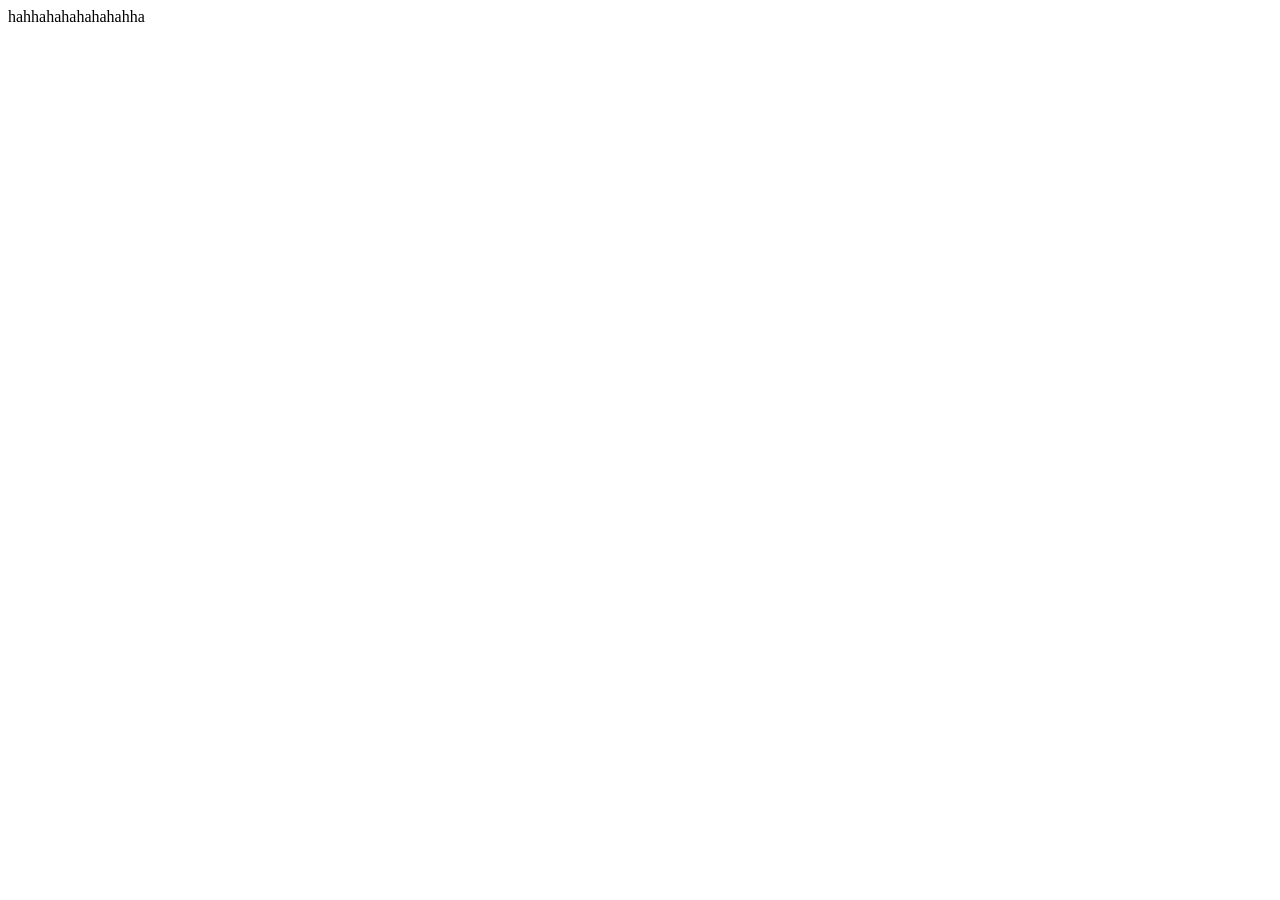
==== index.html @ 12c6516b "init" ====
<!DOCTYPE html>
<html>
<head>
	<title>CSS3 Animation Library</title>
	<link rel="stylesheet" type="text/css" href="css-animation.css">
</head>
<body>
<div class="content ">
	hahhahahahahahahha
</div>
</body>
</html>
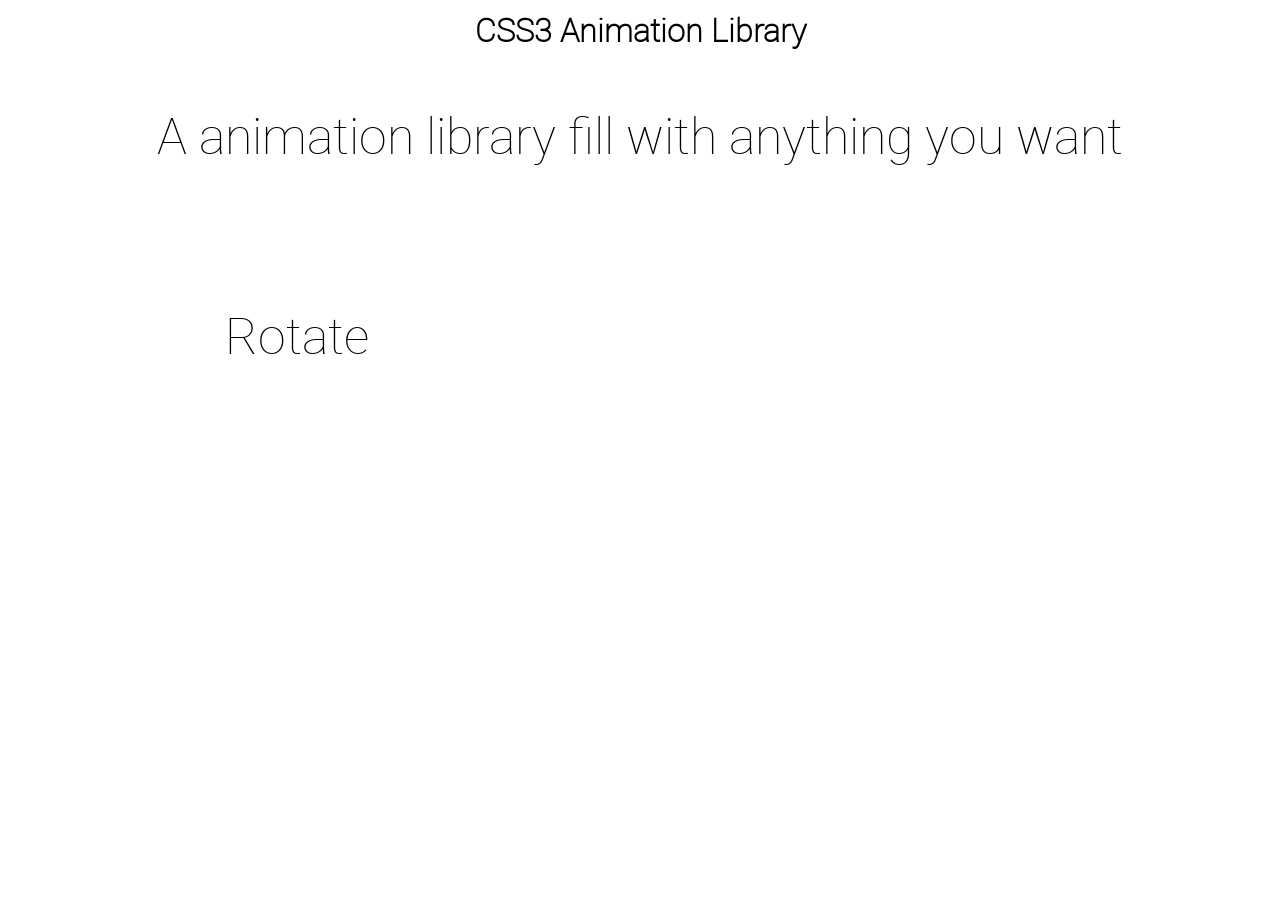
==== commit 483edd9b: "in" ====
--- a/index.html
+++ b/index.html
@@ -2,11 +2,18 @@
 <html>
 <head>
 	<title>CSS3 Animation Library</title>
-	<link rel="stylesheet" type="text/css" href="css-animation.css">
+	<link rel="stylesheet" type="text/css" href="css3-animation.css">
+	<link rel="stylesheet" type="text/css" href="css3-animation-keyframes.css">
 </head>
 <body>
-<div class="content ">
-	hahhahahahahahahha
+<div class="content"> 
+  <h1>CSS3 Animation Library</h1>
+  <p>A animation library fill with anything you want</p>
+
+  <ul>
+  	<li><p class="rotate">Rotate</p></li>
+  	
+  </ul>
 </div>
 </body>
 </html>
--- a/css3-animation.css
+++ b/css3-animation.css
@@ -0,0 +1,52 @@
+*{
+	margin: 0;
+	padding: 0;
+}
+
+@font-face {
+    font-family: 'roboto';
+    src: url('Roboto/roboto-thin-webfont.eot');
+    src: url('Roboto/roboto-thin-webfont.eot?#iefix') format('embedded-opentype'),
+         url('Roboto/roboto-thin-webfont.woff2') format('woff2'),
+         url('Roboto/roboto-thin-webfont.woff') format('woff'),
+         url('Roboto/roboto-thin-webfont.ttf') format('truetype'),
+         url('Roboto/roboto-thin-webfont.svg#robotothin') format('svg');
+    font-weight: normal;
+    font-style: normal;
+
+}
+
+.content{
+	max-width: 1024px;
+	max-height: 100%; 
+	margin: 0 auto;
+    font-family: 'roboto';
+}
+
+h1,p{ 
+    text-align: center;
+    line-height: 60px;
+}
+
+ul{
+    margin-top: 50px;
+    width: 100%;
+    height: 100%;
+    list-style: none; 
+}
+
+li{
+    width: 33%;
+    height: 150px;  
+}
+
+p{
+     line-height: 150px;
+     transform-origin: 50% 50%;
+     font-size: 50px;
+}
+
+/*the animation effect start*/
+.rotate{
+    animation:rotate 2s infinite;
+}
--- a/css3-animation-keyframes.css
+++ b/css3-animation-keyframes.css
@@ -0,0 +1,17 @@
+@keyframes rotate{
+	from{
+		transform:rotate(0deg);
+	}
+	to{
+		transform: rotate(360deg);
+	}
+}
+
+-webkit-@keyframes rotate{
+	from{
+		transform:rotate(0deg);
+	}
+	to{
+		transform: rotate(360deg);
+	}
+}
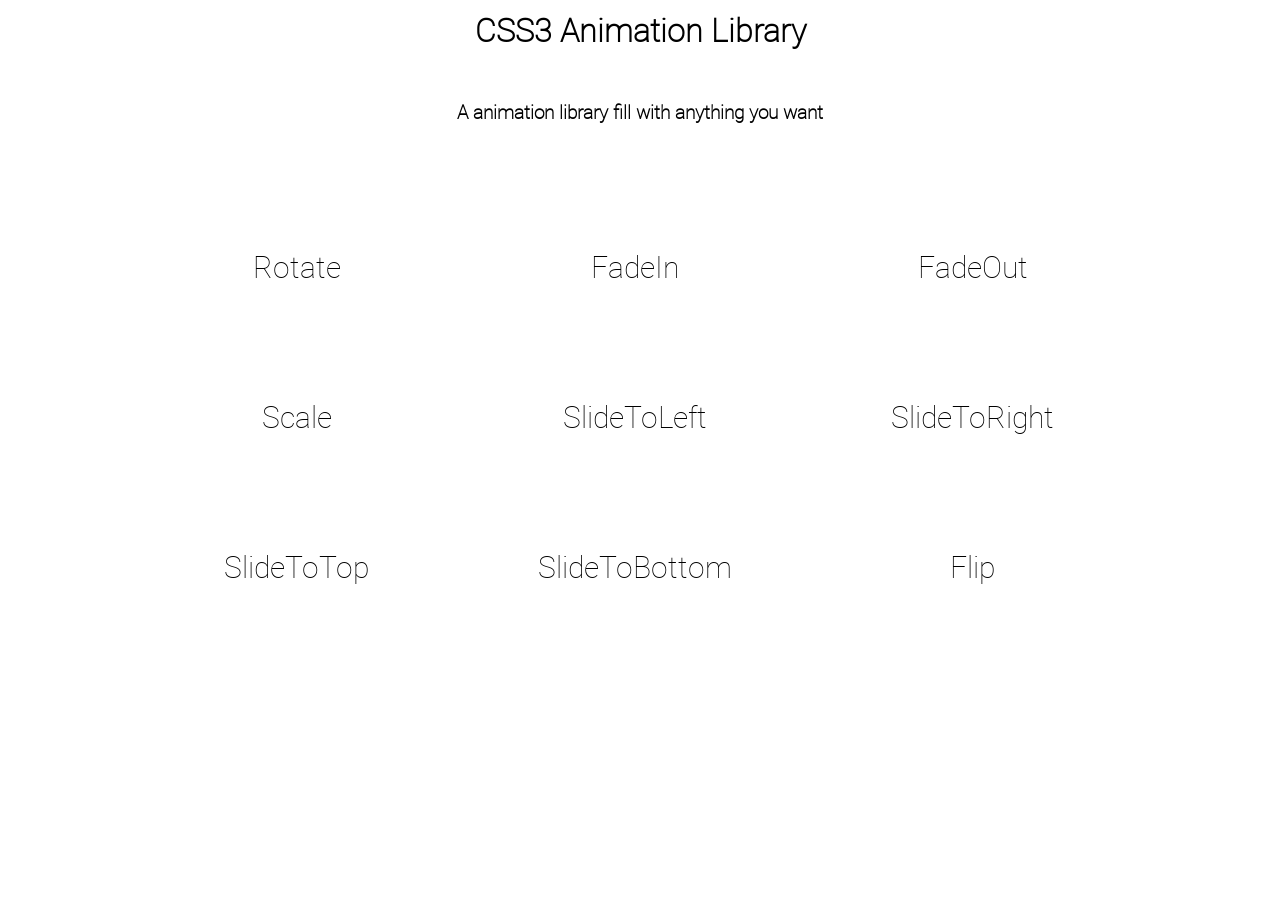
==== commit 83bac96b: "basic" ====
--- a/index.html
+++ b/index.html
@@ -7,12 +7,19 @@
 </head>
 <body>
 <div class="content"> 
-  <h1>CSS3 Animation Library</h1>
-  <p>A animation library fill with anything you want</p>
+  <h1>CSS3 Animation Library</h1></br>
+  <h3>A animation library fill with anything you want</h3>
 
   <ul>
   	<li><p class="rotate">Rotate</p></li>
-  	
+  	<li><p class="FadeIn">FadeIn</p></li>
+    <li><p class="FadeOut">FadeOut</p></li>
+  	<li><p class="Scale">Scale</p></li>
+  	<li><p class="SlideToLeft">SlideToLeft</p></li>
+  	<li><p class="SlideToRight">SlideToRight</p></li>
+  	<li><p class="SlideToTop">SlideToTop</p></li>
+  	<li><p class="SlideToBottom">SlideToBottom</p></li> 
+  	<li><p class="Flip">Flip</p></li>
   </ul>
 </div>
 </body>
--- a/css3-animation.css
+++ b/css3-animation.css
@@ -23,30 +23,68 @@
     font-family: 'roboto';
 }
 
-h1,p{ 
+h1,h3{ 
     text-align: center;
     line-height: 60px;
-}
+} 
 
 ul{
     margin-top: 50px;
     width: 100%;
     height: 100%;
     list-style: none; 
+    overflow: hidden;
 }
 
 li{
     width: 33%;
-    height: 150px;  
+    height: 150px; 
+    float: left; 
+    overflow: hidden;
 }
 
 p{
      line-height: 150px;
+     text-align: center;
      transform-origin: 50% 50%;
-     font-size: 50px;
+     font-size: 30px;
 }
+
+
 
 /*the animation effect start*/
 .rotate{
-    animation:rotate 2s infinite;
+    animation: rotate 2s infinite;
+}
+
+.FadeIn{
+    animation: FadeIn 2s infinite;
+}
+
+.FadeOut{
+    animation: FadeOut 2s infinite;
+}
+
+.Scale{
+    animation: Scale 2s infinite;
+}
+
+.SlideToLeft{
+    animation: SlideToLeft 2s infinite; 
+}
+
+.SlideToRight{
+    animation: SlideToRight 2s infinite; 
+}
+
+.SlideToTop{
+    animation: SlideToTop 2s infinite; 
+}
+
+.SlideToBottom{
+    animation: SlideToBottom 2s infinite;
+}
+
+.Flip{
+    animation: Flip 2s infinite;
 }
--- a/css3-animation-keyframes.css
+++ b/css3-animation-keyframes.css
@@ -1,3 +1,4 @@
+/*--------------------Rotate----------------------------*/
 @keyframes rotate{
 	from{
 		transform:rotate(0deg);
@@ -7,11 +8,208 @@
 	}
 }
 
--webkit-@keyframes rotate{
+@-webkit-keyframes rotate{
 	from{
 		transform:rotate(0deg);
 	}
 	to{
 		transform: rotate(360deg);
 	}
-}+}
+
+/*--------------------FadeIn----------------------------*/
+@keyframes FadeIn{
+	from{
+		opacity: 0;
+	}
+	to{
+		opacity: 1;
+	}
+}
+
+@-webkit-keyframes FadeIn{
+	from{
+		opacity: 0;
+	}
+	to{
+		opacity: 1;
+	}
+}
+
+/*--------------------FadeOut----------------------------*/
+@keyframes FadeOut{
+	from{
+		opacity: 1;
+	}
+	to{
+		opacity: 0;
+	}
+}
+
+@-webkit-keyframes FadeOut{
+	from{
+		opacity: 1;
+	}
+	to{
+		opacity: 0;
+	}
+}
+
+/*--------------------Scale----------------------------*/
+
+@keyframes Scale{
+	0%{
+		transform: scale(0);
+	}
+	50%{
+		transform: scale(1.1);
+	}
+	75%{
+		transform: scale(0.9);
+	}
+	100%{
+		transform: scale(1);
+	}
+}
+
+@-webkit-keyframes Scale{
+	0%{
+		transform: scale(0);
+	}
+	50%{
+		transform: scale(1.1);
+	}
+	75%{
+		transform: scale(0.9);
+	}
+	100%{
+		transform: scale(1);
+	}
+}
+
+/*--------------------SlideFromLeft----------------------------*/
+@keyframes SlideToLeft{
+	0%{
+		transform: translateX(-100%);
+	}
+	75%{
+		transform: translateX(10px);
+	}
+	100%{
+		transform: translateX(0);
+	}
+}
+
+@-webkit-keyframes SlideToLeft{
+	0%{
+		transform: translateX(-100%);
+	}
+	75%{
+		transform: translateX(10px);
+	}
+	100%{
+		transform: translateX(0);
+	}
+}
+ 
+/*--------------------SlideFromRight----------------------------*/
+@keyframes SlideToRight{
+	0%{
+		transform: translateX(100%);
+	}
+	75%{
+		transform: translateX(-10px);
+	}
+	100%{
+		transform: translateX(0);
+	}
+}
+
+@-webkit-keyframes SlideToRight{
+	0%{
+		transform: translateX(100%);
+	}
+	75%{
+		transform: translateX(-10px);
+	}
+	100%{
+		transform: translateX(0);
+	}
+}
+/*--------------------SlideToTop----------------------------*/
+@keyframes SlideToTop{
+	0%{
+		transform: translateY(100%);
+	}
+	75%{
+		transform: translateY(-10px);
+	}
+	100%{
+		transform: translateY(0);
+	}
+}
+
+@-webkit-keyframes SlideToTop{
+	0%{
+		transform: translateY(100%);
+	}
+	75%{
+		transform: translateY(-10px);
+	}
+	100%{
+		transform: translateY(0);
+	}
+}
+
+/*--------------------SlideToBottom----------------------------*/
+@keyframes SlideToBottom{
+	0%{
+		transform: translateY(-100%);
+	}
+	75%{
+		transform: translateY(10px);
+	}
+	100%{
+		transform: translateY(0);
+	}
+}
+
+@-webkit-keyframes SlideToBottom{
+	0%{
+		transform: translateY(-100%);
+	}
+	75%{
+		transform: translateY(10px);
+	}
+	100%{
+		transform: translateY(0);
+	}
+}
+
+/*--------------------Flip----------------------------*/
+@keyframes Flip{
+	from{
+		transform: rotateX(0deg);
+	}
+	to{
+		transform: rotateX(360deg);
+	}
+}
+
+@-webkit-keyframes Flip{
+	from{
+		transform: rotateX(0deg);
+	}
+	to{
+		transform: rotateX(360deg);
+	}
+}
+
+
+/*--------------------Scale----------------------------*/
+/*--------------------Scale----------------------------*/
+/*--------------------Scale----------------------------*/
+/*--------------------Scale----------------------------*/
+/*--------------------Scale----------------------------*/
+/*--------------------Scale----------------------------*/
+/*--------------------Scale----------------------------*/
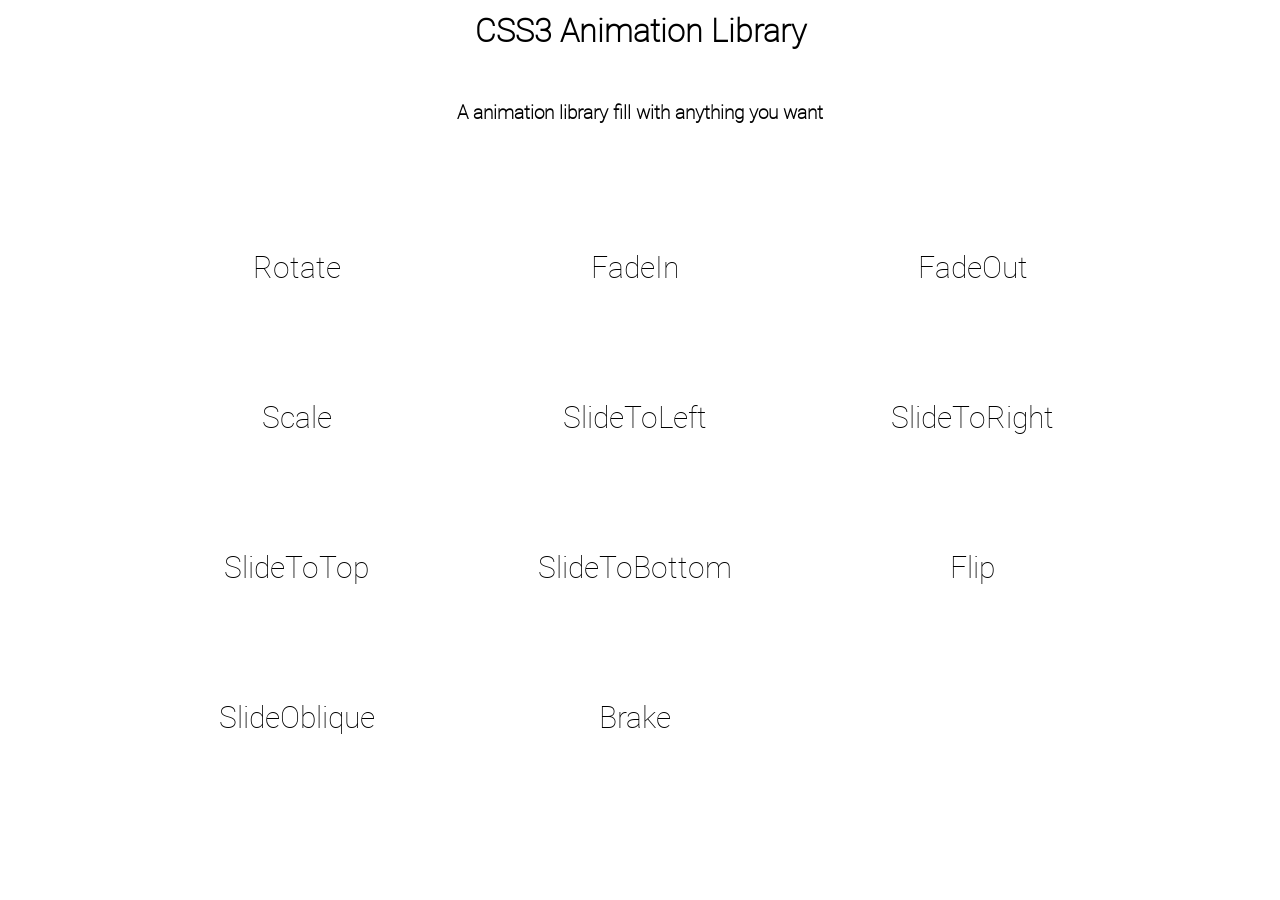
==== commit 4b4851fb: "b" ====
--- a/index.html
+++ b/index.html
@@ -20,6 +20,8 @@
   	<li><p class="SlideToTop">SlideToTop</p></li>
   	<li><p class="SlideToBottom">SlideToBottom</p></li> 
   	<li><p class="Flip">Flip</p></li>
+  	<li><p class="SlideOblique">SlideOblique</p></li>
+  	<li><p class="Brake">Brake</p></li>
   </ul>
 </div>
 </body>
--- a/css3-animation.css
+++ b/css3-animation.css
@@ -87,4 +87,12 @@
 
 .Flip{
     animation: Flip 2s infinite;
+}
+
+.SlideOblique{
+    animation: SlideOblique 2s infinite;
+}
+
+.Brake{
+    animation: Brake 2s infinite
 }
--- a/css3-animation-keyframes.css
+++ b/css3-animation-keyframes.css
@@ -87,7 +87,7 @@
 	}
 }
 
-/*--------------------SlideFromLeft----------------------------*/
+/*--------------------SlideToLeft----------------------------*/
 @keyframes SlideToLeft{
 	0%{
 		transform: translateX(-100%);
@@ -112,7 +112,7 @@
 	}
 }
  
-/*--------------------SlideFromRight----------------------------*/
+/*--------------------SlideToRight----------------------------*/
 @keyframes SlideToRight{
 	0%{
 		transform: translateX(100%);
@@ -206,8 +206,57 @@
 }
 
 
-/*--------------------Scale----------------------------*/
-/*--------------------Scale----------------------------*/
+/*--------------------SlideOblique----------------------------*/
+@keyframes SlideOblique{
+	0%{
+		transform: rotate(-20deg) translate(-50%,-100%);
+	}
+	75%{
+		transform: rotate(-5deg) translate(0,10px);
+	}
+    100%{
+    	transform: rotate(0) translate(0);
+    }
+
+}
+
+@-webkit-keyframes SlideOblique{
+	0%{
+		transform: rotate(-20deg) translate(-50%,-100%);
+	}
+	75%{
+		transform: rotate(-5deg) translate(0,10px);
+	}
+    100%{
+    	transform: rotate(0) translate(0);
+    }
+}
+
+
+/*--------------------Brake----------------------------*/
+@keyframes Brake{
+	0%{
+		transform: translateX(-100%) skew(0deg);
+	}  
+	90%{
+		transform: translateX(0) skew(-30deg);
+	}
+	100%{
+		transform: translateX(0) skew(0deg);
+	}
+}
+
+@-webkit-keyframes Brake{
+	0%{
+		transform: translateX(-100%) skew(0deg);
+	}  
+	90%{
+		transform: translateX(0) skew(-30deg);
+	}
+	100%{
+		transform: translateX(0) skew(0deg);
+	}
+}
 /*--------------------Scale----------------------------*/
 /*--------------------Scale----------------------------*/
 /*--------------------Scale----------------------------*/
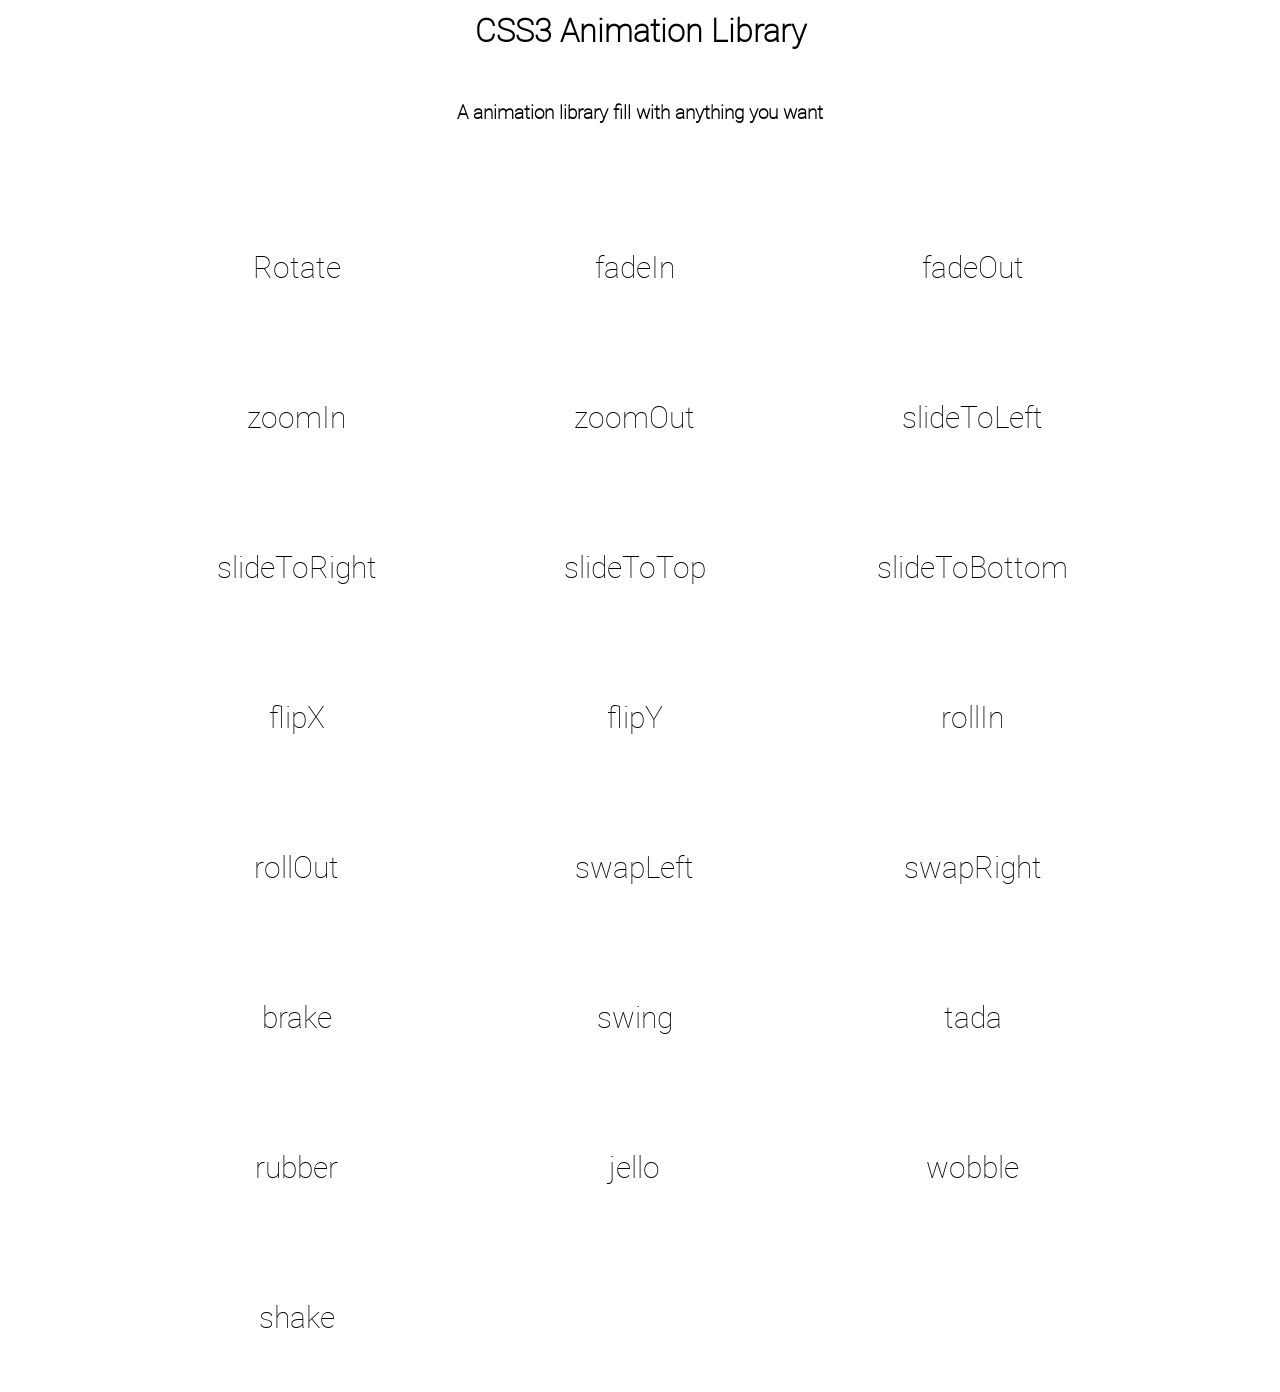
==== commit 8c6d80b5: "premium" ====
--- a/index.html
+++ b/index.html
@@ -4,6 +4,7 @@
 	<title>CSS3 Animation Library</title>
 	<link rel="stylesheet" type="text/css" href="css3-animation.css">
 	<link rel="stylesheet" type="text/css" href="css3-animation-keyframes.css">
+  <link rel="stylesheet" type="text/css" href="style.css">
 </head>
 <body>
 <div class="content"> 
@@ -12,16 +13,28 @@
 
   <ul>
   	<li><p class="rotate">Rotate</p></li>
-  	<li><p class="FadeIn">FadeIn</p></li>
-    <li><p class="FadeOut">FadeOut</p></li>
-  	<li><p class="Scale">Scale</p></li>
-  	<li><p class="SlideToLeft">SlideToLeft</p></li>
-  	<li><p class="SlideToRight">SlideToRight</p></li>
-  	<li><p class="SlideToTop">SlideToTop</p></li>
-  	<li><p class="SlideToBottom">SlideToBottom</p></li> 
-  	<li><p class="Flip">Flip</p></li>
-  	<li><p class="SlideOblique">SlideOblique</p></li>
-  	<li><p class="Brake">Brake</p></li>
+  	<li><p class="fadeIn">fadeIn</p></li>
+    <li><p class="fadeOut">fadeOut</p></li>
+  	<li><p class="zoomIn">zoomIn</p></li>
+    <li><p class="zoomOut">zoomOut</p></li>
+  	<li><p class="slideToLeft">slideToLeft</p></li>
+  	<li><p class="slideToRight">slideToRight</p></li>
+  	<li><p class="slideToTop">slideToTop</p></li>
+  	<li><p class="slideToBottom">slideToBottom</p></li> 
+  	<li><p class="flipX">flipX</p></li>
+    <li><p class="flipY">flipY</p></li>
+  	<li><p class="rollIn">rollIn</p></li> 
+    <li><p class="rollOut">rollOut</p></li>
+    <li><p class="swapLeft">swapLeft</p></li>
+    <li><p class="swapRight">swapRight</p></li>  
+    <!--special-->
+    <li><p class="brake">brake</p></li>
+    <li><p class="swing">swing</p></li>
+    <li><p class="tada">tada</p></li>
+    <li><p class="rubber">rubber</p></li>
+    <li><p class="jello">jello</p></li>
+    <li><p class="wobble">wobble</p></li>
+    <li><p class="shake">shake</p></li>
   </ul>
 </div>
 </body>
--- a/css3-animation.css
+++ b/css3-animation.css
@@ -1,98 +1,92 @@
-*{
-	margin: 0;
-	padding: 0;
+ 
+/*the animation effect start*/
+.rotate{
+    animation: rotate 2s;
 }
 
-@font-face {
-    font-family: 'roboto';
-    src: url('Roboto/roboto-thin-webfont.eot');
-    src: url('Roboto/roboto-thin-webfont.eot?#iefix') format('embedded-opentype'),
-         url('Roboto/roboto-thin-webfont.woff2') format('woff2'),
-         url('Roboto/roboto-thin-webfont.woff') format('woff'),
-         url('Roboto/roboto-thin-webfont.ttf') format('truetype'),
-         url('Roboto/roboto-thin-webfont.svg#robotothin') format('svg');
-    font-weight: normal;
-    font-style: normal;
-
+.fadeIn{
+    animation: fadeIn 2s;
 }
 
-.content{
-	max-width: 1024px;
-	max-height: 100%; 
-	margin: 0 auto;
-    font-family: 'roboto';
+.fadeOut{
+    animation: fadeOut 2s;
 }
 
-h1,h3{ 
-    text-align: center;
-    line-height: 60px;
+.zoomIn{
+    animation: zoomIn 2s;
+}
+
+.zoomOut{
+    animation: zoomOut 2s;
+}
+
+.slideToLeft{
+    animation: slideToLeft 2s; 
+}
+
+.slideToRight{
+    animation: slideToRight 2s; 
+}
+
+.slideToTop{
+    animation: slideToTop 2s; 
+}
+
+.slideToBottom{
+    animation: slideToBottom 2s;
+}
+
+.flipX{
+    animation: flipX 2s;
+}
+
+.flipY{
+    animation: flipY 2s;
+}
+
+.rollIn{
+    animation: rollIn 2s;
+}
+
+.rollOut{
+    animation: rollOut 2s;
 } 
 
-ul{
-    margin-top: 50px;
-    width: 100%;
-    height: 100%;
-    list-style: none; 
-    overflow: hidden;
+.swapLeft{
+    animation: swapLeft 1.5s;
 }
 
-li{
-    width: 33%;
-    height: 150px; 
-    float: left; 
-    overflow: hidden;
+.swapRight{
+    animation: swapRight 1.5s;
 }
 
-p{
-     line-height: 150px;
-     text-align: center;
-     transform-origin: 50% 50%;
-     font-size: 30px;
+.brake{
+    animation: brake 2s;
 }
 
-
-
-/*the animation effect start*/
-.rotate{
-    animation: rotate 2s infinite;
+.swing{
+    animation: swing 2s;
+    transform-origin: 50% 0; 
 }
 
-.FadeIn{
-    animation: FadeIn 2s infinite;
+.tada{
+    animation: tada 1.5s;
+    transform-origin: 50% 50%;
 }
 
-.FadeOut{
-    animation: FadeOut 2s infinite;
+.rubber{
+    animation: rubber 1.5s;
 }
 
-.Scale{
-    animation: Scale 2s infinite;
+.jello{
+    animation: jello 1s;
 }
 
-.SlideToLeft{
-    animation: SlideToLeft 2s infinite; 
+.wobble{
+    animation: wobble 1s;
+    transform-origin: 50% 100%;
 }
 
-.SlideToRight{
-    animation: SlideToRight 2s infinite; 
-}
-
-.SlideToTop{
-    animation: SlideToTop 2s infinite; 
-}
-
-.SlideToBottom{
-    animation: SlideToBottom 2s infinite;
-}
-
-.Flip{
-    animation: Flip 2s infinite;
-}
-
-.SlideOblique{
-    animation: SlideOblique 2s infinite;
-}
-
-.Brake{
-    animation: Brake 2s infinite
+.shake{
+    animation: shake 1s;
 }
--- a/css3-animation-keyframes.css
+++ b/css3-animation-keyframes.css
@@ -18,16 +18,16 @@
 }
 
 /*--------------------FadeIn----------------------------*/
-@keyframes FadeIn{
-	from{
-		opacity: 0;
-	}
-	to{
-		opacity: 1;
-	}
-}
-
-@-webkit-keyframes FadeIn{
+@keyframes fadeIn{
+	from{
+		opacity: 0;
+	}
+	to{
+		opacity: 1;
+	}
+}
+
+@-webkit-keyframes fadeIn{
 	from{
 		opacity: 0;
 	}
@@ -37,27 +37,27 @@
 }
 
 /*--------------------FadeOut----------------------------*/
-@keyframes FadeOut{
-	from{
-		opacity: 1;
-	}
-	to{
-		opacity: 0;
-	}
-}
-
-@-webkit-keyframes FadeOut{
-	from{
-		opacity: 1;
-	}
-	to{
-		opacity: 0;
-	}
-}
-
-/*--------------------Scale----------------------------*/
-
-@keyframes Scale{
+@keyframes fadeOut{
+	from{
+		opacity: 1;
+	}
+	to{
+		opacity: 0;
+	}
+}
+
+@-webkit-keyframes fadeOut{
+	from{
+		opacity: 1;
+	}
+	to{
+		opacity: 0;
+	}
+}
+
+/*--------------------zoomIn----------------------------*/
+
+@keyframes zoomIn{
 	0%{
 		transform: scale(0);
 	}
@@ -72,7 +72,7 @@
 	}
 }
 
-@-webkit-keyframes Scale{
+@-webkit-keyframes zoomIn{
 	0%{
 		transform: scale(0);
 	}
@@ -87,8 +87,39 @@
 	}
 }
 
+/*--------------------zoomIn----------------------------*/
+@keyframes zoomOut{
+	0%{
+		transform: scale(1);
+	}
+	50%{
+		transform: scale(1.1);
+	}
+	75%{
+		transform: scale(1);
+	}
+	100%{
+		transform: scale(0);
+	}
+}
+
+@-webkit-keyframes zoomOut{
+	0%{
+		transform: scale(1);
+	}
+	50%{
+		transform: scale(1.1);
+	}
+	75%{
+		transform: scale(1);
+	}
+	100%{
+		transform: scale(0);
+	}
+}
+
 /*--------------------SlideToLeft----------------------------*/
-@keyframes SlideToLeft{
+@keyframes slideToLeft{
 	0%{
 		transform: translateX(-100%);
 	}
@@ -100,7 +131,7 @@
 	}
 }
 
-@-webkit-keyframes SlideToLeft{
+@-webkit-keyframes slideToLeft{
 	0%{
 		transform: translateX(-100%);
 	}
@@ -113,7 +144,7 @@
 }
  
 /*--------------------SlideToRight----------------------------*/
-@keyframes SlideToRight{
+@keyframes slideToRight{
 	0%{
 		transform: translateX(100%);
 	}
@@ -125,7 +156,7 @@
 	}
 }
 
-@-webkit-keyframes SlideToRight{
+@-webkit-keyframes slideToRight{
 	0%{
 		transform: translateX(100%);
 	}
@@ -137,7 +168,7 @@
 	}
 }
 /*--------------------SlideToTop----------------------------*/
-@keyframes SlideToTop{
+@keyframes slideToTop{
 	0%{
 		transform: translateY(100%);
 	}
@@ -149,7 +180,7 @@
 	}
 }
 
-@-webkit-keyframes SlideToTop{
+@-webkit-keyframes slideToTop{
 	0%{
 		transform: translateY(100%);
 	}
@@ -162,7 +193,7 @@
 }
 
 /*--------------------SlideToBottom----------------------------*/
-@keyframes SlideToBottom{
+@keyframes slideToBottom{
 	0%{
 		transform: translateY(-100%);
 	}
@@ -174,7 +205,7 @@
 	}
 }
 
-@-webkit-keyframes SlideToBottom{
+@-webkit-keyframes slideToBottom{
 	0%{
 		transform: translateY(-100%);
 	}
@@ -186,28 +217,54 @@
 	}
 }
 
-/*--------------------Flip----------------------------*/
-@keyframes Flip{
+/*--------------------FlipX----------------------------*/
+@keyframes flipX{
 	from{
 		transform: rotateX(0deg);
+		opacity: 0;
 	}
 	to{
 		transform: rotateX(360deg);
-	}
-}
-
-@-webkit-keyframes Flip{
+		opacity: 1;
+	}
+}
+
+@-webkit-keyframes flipX{
 	from{
 		transform: rotateX(0deg);
+		opacity: 0;
 	}
 	to{
 		transform: rotateX(360deg);
-	}
-}
-
-
-/*--------------------SlideOblique----------------------------*/
-@keyframes SlideOblique{
+		opacity: 1;
+	}
+}
+
+/*--------------------FlipY----------------------------*/
+@keyframes flipY{
+	from{
+		transform: rotateY(0deg);
+		opacity: 0;
+	}
+	to{
+		transform: rotateY(360deg);
+		opacity: 1;
+	}
+}
+
+@-webkit-keyframes flipY{
+	from{
+		transform: rotateY(0deg);
+		opacity: 0;
+	}
+	to{
+		transform: rotateY(360deg);
+		opacity: 1;
+	}
+}
+
+/*--------------------rollIn----------------------------*/
+@keyframes rollIn{
 	0%{
 		transform: rotate(-20deg) translate(-50%,-100%);
 	}
@@ -220,7 +277,7 @@
 
 }
 
-@-webkit-keyframes SlideOblique{
+@-webkit-keyframes rollIn{
 	0%{
 		transform: rotate(-20deg) translate(-50%,-100%);
 	}
@@ -232,9 +289,87 @@
     }
 }
 
-
+/*--------------------rollOut----------------------------*/
+@keyframes rollOut{
+	0%{
+		transform: rotate(0) translate(0,10px);
+	}
+	50%{
+		transform: rotate(-5deg) translate(0);
+	}
+    100%{
+    	transform: rotate(-5deg) translate(100%,-50%);
+    }
+
+}
+
+@-webkit-keyframes rollOut{
+	0%{
+		transform: rotate(0) translate(0,10px);
+	}
+	50%{
+		transform: rotate(-5deg) translate(0);
+	}
+    100%{
+    	transform: rotate(-5deg) translate(100%,-50%);
+    }
+
+}
+
+/*--------------------SwapLeft----------------------------*/
+@keyframes swapLeft{
+	0%{
+		transform: scale(0) translateX(0);
+	}
+	20%{
+		transform: scale(.4) translateX(-50%);
+	}  
+	100%{
+		transform: scale(1) translateX(0);
+	} 
+}
+
+@-webkit-keyframes swapLeft{
+	0%{
+		transform: scale(0) translateX(0);
+	}
+	20%{
+		transform: scale(.4) translateX(-50%);
+	}  
+	100%{
+		transform: scale(1) translateX(0);
+	} 
+}
+/*--------------------SwapRight----------------------------*/
+@keyframes swapRight{
+	0%{
+		transform: scale(0) translateX(0);
+	}
+	20%{
+		transform: scale(.2) translateX(50%);
+	}  
+	100%{
+		transform: scale(1) translateX(0);
+	} 
+}
+
+@-webkit-keyframes swapLeft{
+	0%{
+		transform: scale(0) translateX(0);
+	}
+	20%{
+		transform: scale(.2) translateX(50%);
+	}  
+	100%{
+		transform: scale(1) translateX(0);
+	} 
+}
+
+ 
+
+/*--------------------Special Effect---------------------------*/
 /*--------------------Brake----------------------------*/
-@keyframes Brake{
+@keyframes brake{
 	0%{
 		transform: translateX(-100%) skew(0deg);
 	}  
@@ -246,7 +381,7 @@
 	}
 }
 
-@-webkit-keyframes Brake{
+@-webkit-keyframes brake{
 	0%{
 		transform: translateX(-100%) skew(0deg);
 	}  
@@ -257,8 +392,230 @@
 		transform: translateX(0) skew(0deg);
 	}
 }
-/*--------------------Scale----------------------------*/
-/*--------------------Scale----------------------------*/
-/*--------------------Scale----------------------------*/
-/*--------------------Scale----------------------------*/
-/*--------------------Scale----------------------------*/+ 
+/*--------------------Swing----------------------------*/
+@keyframes swing{
+	0%{
+		transform: rotate(30deg);
+	}
+	60%{
+		transform: rotate(-30deg);
+	} a
+	100%{
+		transform: rotate(0);
+	} 
+}
+
+@-webkit-keyframes swing{
+	0%{
+		transform: rotate(30deg);
+	}
+	50%{
+		transform: rotate(-30deg);
+	} 
+	100%{
+		transform: rotate(0);
+	} 
+}
+
+/*--------------------tada----------------------------*/
+@keyframes tada{
+	0%{
+		transform: rotate(-30deg);
+	}
+	65%{
+		transform: rotate(0deg);
+	}
+	70%{
+		transform: rotate(10deg);
+	}
+	80%{
+		transform: rotate(-10deg);
+	}
+	90%{
+		transform: rotate(10deg);
+	}
+	100%{
+		transform: rotate(0deg);
+	}
+}
+
+@-webkit-keyframes tada{
+	0%{
+		transform: rotate(-30deg);
+	}
+	65%{
+		transform: rotate(0deg);
+	}
+	70%{
+		transform: rotate(10deg);
+	}
+	80%{
+		transform: rotate(-10deg);
+	}
+	90%{
+		transform: rotate(10deg);
+	}
+	100%{
+		transform: rotate(0deg);
+	}
+}
+/*--------------------rubber----------------------------*/
+@keyframes rubber{
+	0%{
+		transform: scaleX(1);
+	}
+	70%{
+		transform: scaleX(1.5);
+	}
+	80%{
+		transform: scaleX(.9) scaleY(1.2);
+	}
+	90%{
+		transform: scaleX(1.1) scaleY(1) ;
+	}  
+	100%{
+		transform: scaleX(1) scaleY(1);
+	}
+}
+
+@-webkit-keyframes rubber{
+	0%{
+		transform: scaleX(1);
+	}
+	70%{
+		transform: scaleX(1.5);
+	}
+	80%{
+		transform: scaleX(.9) scaleY(1.2);
+	}
+	90%{
+		transform: scaleX(1.1) scaleY(1) ;
+	}  
+	100%{
+		transform: scaleX(1) scaleY(1);
+	}
+}
+
+/*--------------------jello----------------------------*/
+@keyframes jello{
+	0%{
+		transform: skewX(30deg);
+	}
+	10%{
+		transform: skewX(-30deg);
+	}
+	30%{
+		transform: skewX(20deg);
+	}
+	50%{
+		transform: skewX(-20deg);
+	}
+	70%{
+		transform: skewX(10deg);
+	}
+	90%{
+		transform: skewX(-10deg);
+	}
+	100%{
+		transform: skewX(0);
+	}
+}
+
+@-webkit-keyframes jello{
+	0%{
+		transform: skewX(30deg);
+	}
+	10%{
+		transform: skewX(-30deg);
+	}
+	30%{
+		transform: skewX(20deg);
+	}
+	50%{
+		transform: skewX(-20deg);
+	}
+	70%{
+		transform: skewX(10deg);
+	}
+	90%{
+		transform: skewX(-10deg);
+	}
+	100%{
+		transform: skewX(0);
+	}
+}
+
+/*--------------------wobble----------------------------*/
+@keyframes wobble{
+    0%{
+    	transform: rotate(10deg);
+    } 
+    25%{
+    	transform: rotate(-10deg);
+    }
+    75%{
+    	transform: rotate(10deg);
+    }
+    100%{
+    	transform: rotate(0deg);
+    }
+}
+
+@-webkit-keyframes wobble{
+    0%{
+    	transform: rotate(10deg);
+    } 
+    25%{
+    	transform: rotate(-10deg);
+    }
+    75%{
+    	transform: rotate(10deg);
+    }
+    100%{
+    	transform: rotate(0deg);
+    }
+}
+
+/*--------------------shake----------------------------*/
+@keyframes shake{
+	0%{
+		transform: translateX(-10px);
+	}
+	25%{
+		transform: translateX(10px);
+	}
+	50%{
+		transform: translateX(-10px);
+	}
+	75%{
+		transform: translateX(10px);
+	}
+	100%{
+		transform: translateX(0px);
+	}
+}
+
+@-webkit-keyframes shake{
+	0%{
+		transform: translateX(-10px);
+	}
+	25%{
+		transform: translateX(10px);
+	}
+	50%{
+		transform: translateX(-10px);
+	}
+	75%{
+		transform: translateX(10px);
+	}
+	100%{
+		transform: translateX(0px);
+	}
+
+}
+
+ 
+
+/*--------------------jello----------------------------*/
+/*--------------------jello----------------------------*/
--- a/style.css
+++ b/style.css
@@ -0,0 +1,141 @@
+*{
+	margin: 0;
+	padding: 0;
+}
+
+@font-face {
+    font-family: 'roboto';
+    src: url('Roboto/roboto-thin-webfont.eot');
+    src: url('Roboto/roboto-thin-webfont.eot?#iefix') format('embedded-opentype'),
+         url('Roboto/roboto-thin-webfont.woff2') format('woff2'),
+         url('Roboto/roboto-thin-webfont.woff') format('woff'),
+         url('Roboto/roboto-thin-webfont.ttf') format('truetype'),
+         url('Roboto/roboto-thin-webfont.svg#robotothin') format('svg');
+    font-weight: normal;
+    font-style: normal;
+
+}
+
+.content{
+	max-width: 1024px;
+	max-height: 100%; 
+	margin: 0 auto;
+    font-family: 'roboto';
+}
+
+h1,h3{ 
+    text-align: center;
+    line-height: 60px;
+} 
+
+ul{
+    margin-top: 50px;
+    width: 100%;
+    height: 100%;
+    list-style: none; 
+    overflow: hidden;
+}
+
+li{
+    width: 33%;
+    height: 150px; 
+    float: left; 
+    overflow: hidden;
+}
+
+p{
+     line-height: 150px;
+     text-align: center; 
+     font-size: 30px;
+}
+
+
+
+/*the animation effect start*/
+.rotate{
+    animation-iteration-count: infinite;
+}
+
+.fadeIn{
+    animation-iteration-count: infinite;
+}
+
+.fadeOut{
+    animation-iteration-count: infinite;
+}
+
+.zoomIn{
+    animation-iteration-count: infinite;
+}
+
+.zoomOut{
+    animation-iteration-count: infinite;
+}
+
+.slideToLeft{
+    animation-iteration-count: infinite;
+}
+
+.slideToRight{
+    animation-iteration-count: infinite; 
+}
+
+.slideToTop{
+    animation-iteration-count: infinite;
+}
+
+.slideToBottom{
+    animation-iteration-count: infinite;
+}
+
+.flipX{
+    animation-iteration-count: infinite;
+}
+
+.flipY{
+    animation-iteration-count: infinite;
+}
+
+.rollIn{
+    animation-iteration-count: infinite;
+}
+
+.rollOut{
+    animation-iteration-count: infinite;
+}
+
+.brake{
+    animation-iteration-count: infinite;
+}
+
+.swapLeft{
+    animation-iteration-count: infinite; 
+}
+
+.swapRight{
+    animation-iteration-count: infinite; 
+}
+
+.swing{
+    animation-iteration-count: infinite; 
+}
+
+.tada{
+    animation-iteration-count: infinite;
+}
+
+.rubber{
+    animation-iteration-count: infinite;
+}
+
+.jello{
+    animation-iteration-count: infinite;
+}
+
+.wobble{
+    animation-iteration-count: infinite;
+}
+
+.shake{
+    animation-iteration-count: infinite;
+}
